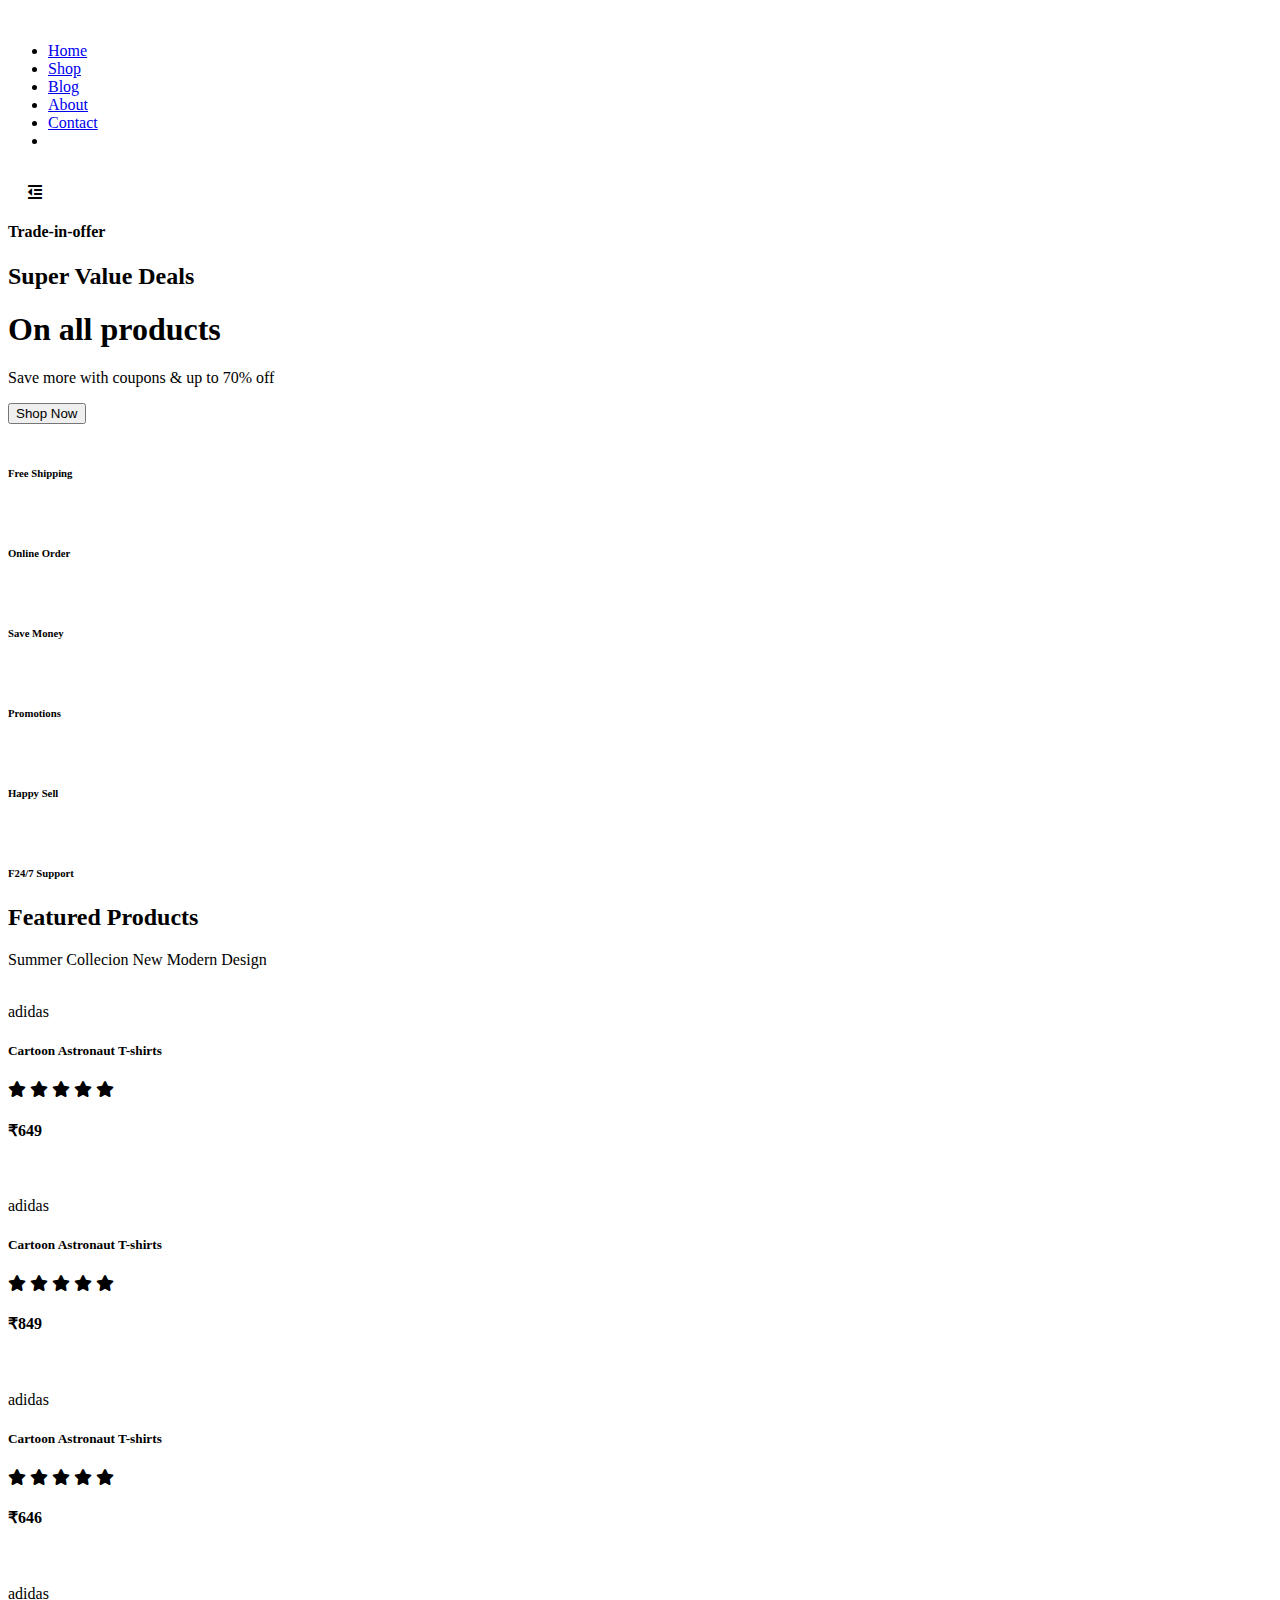
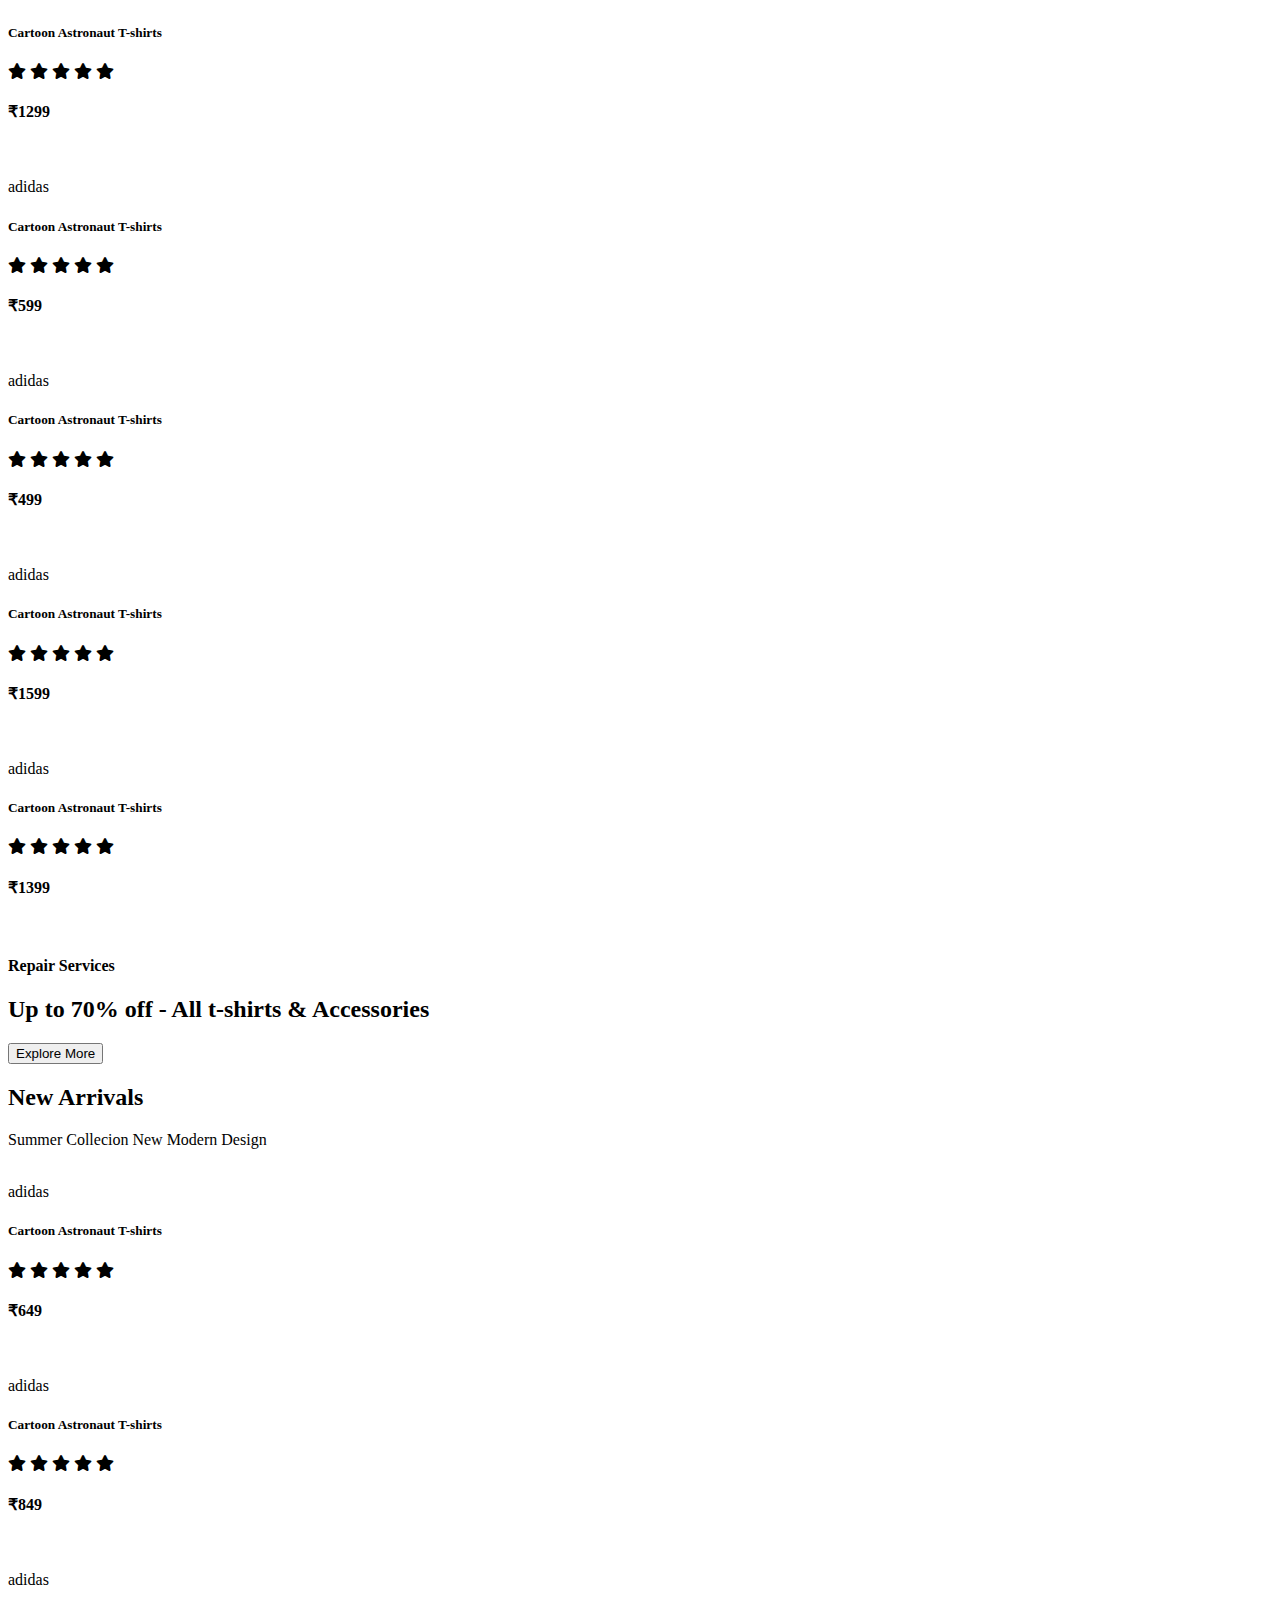
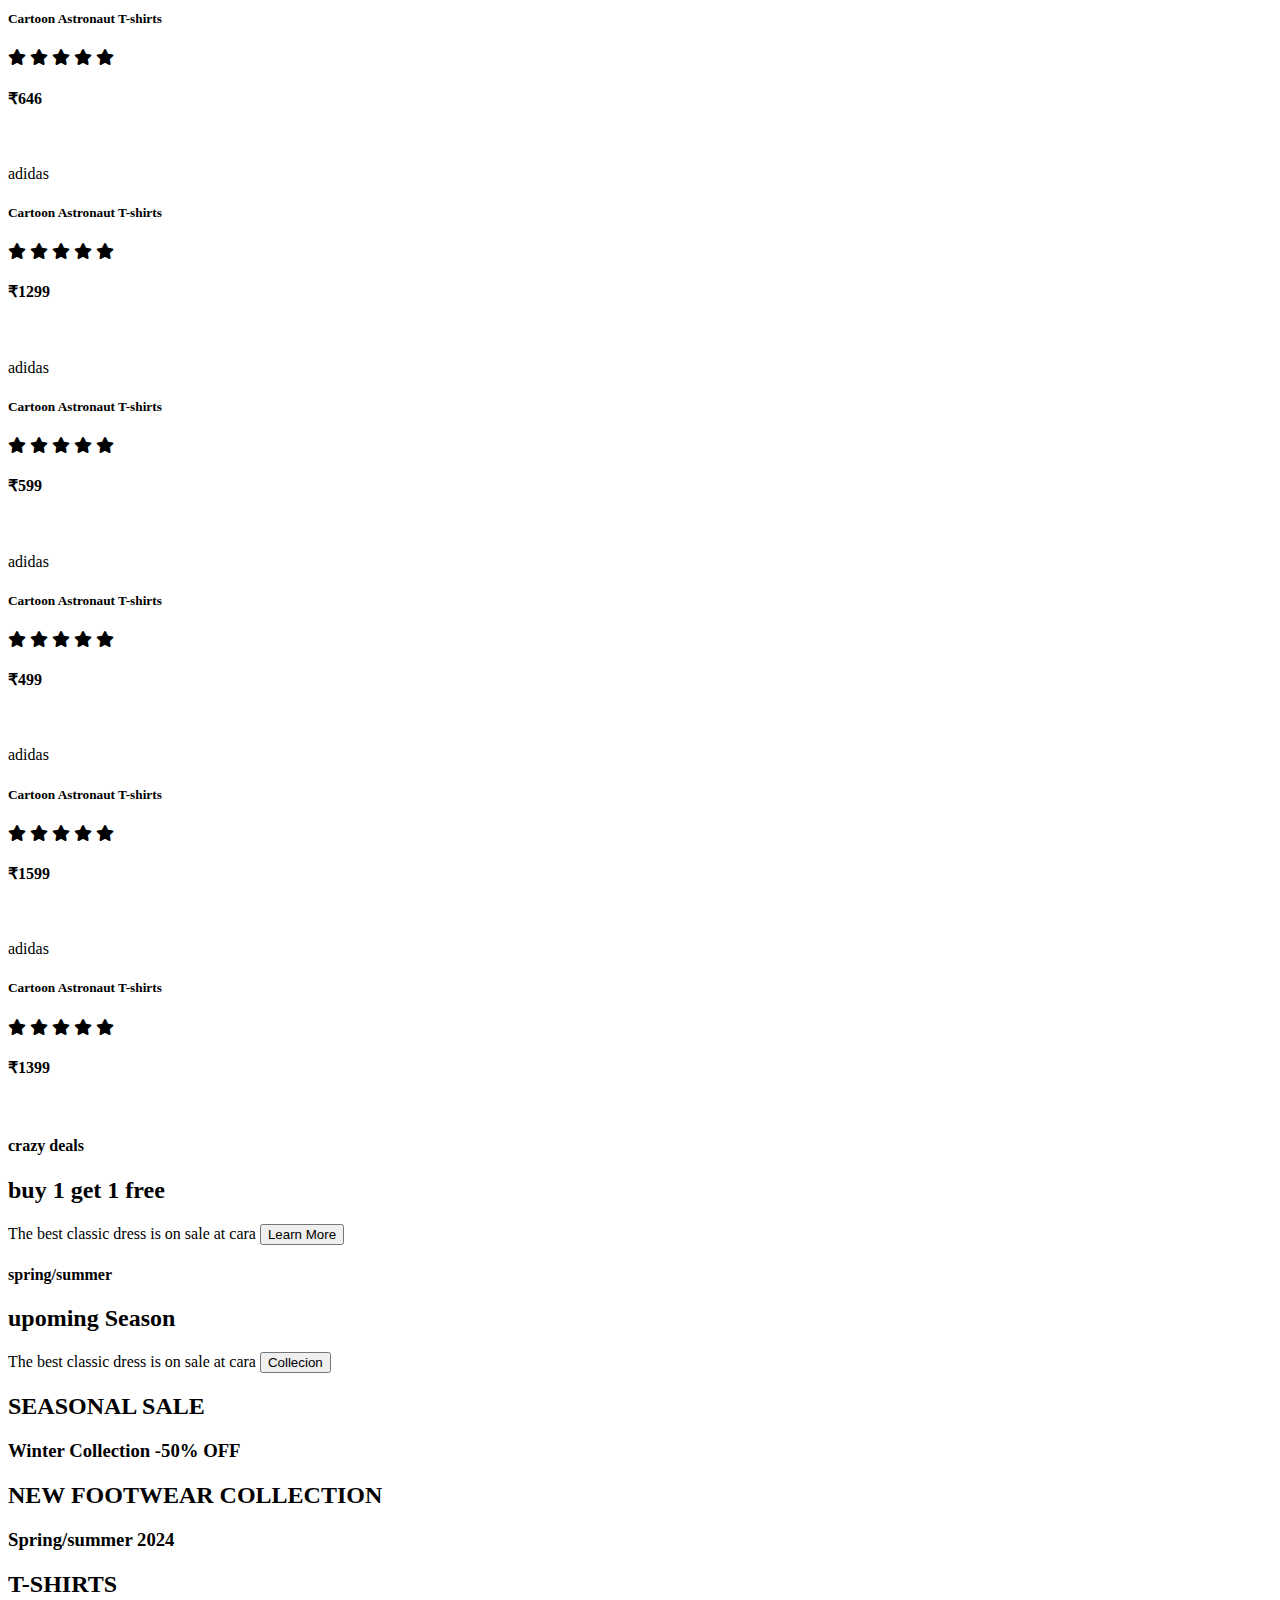
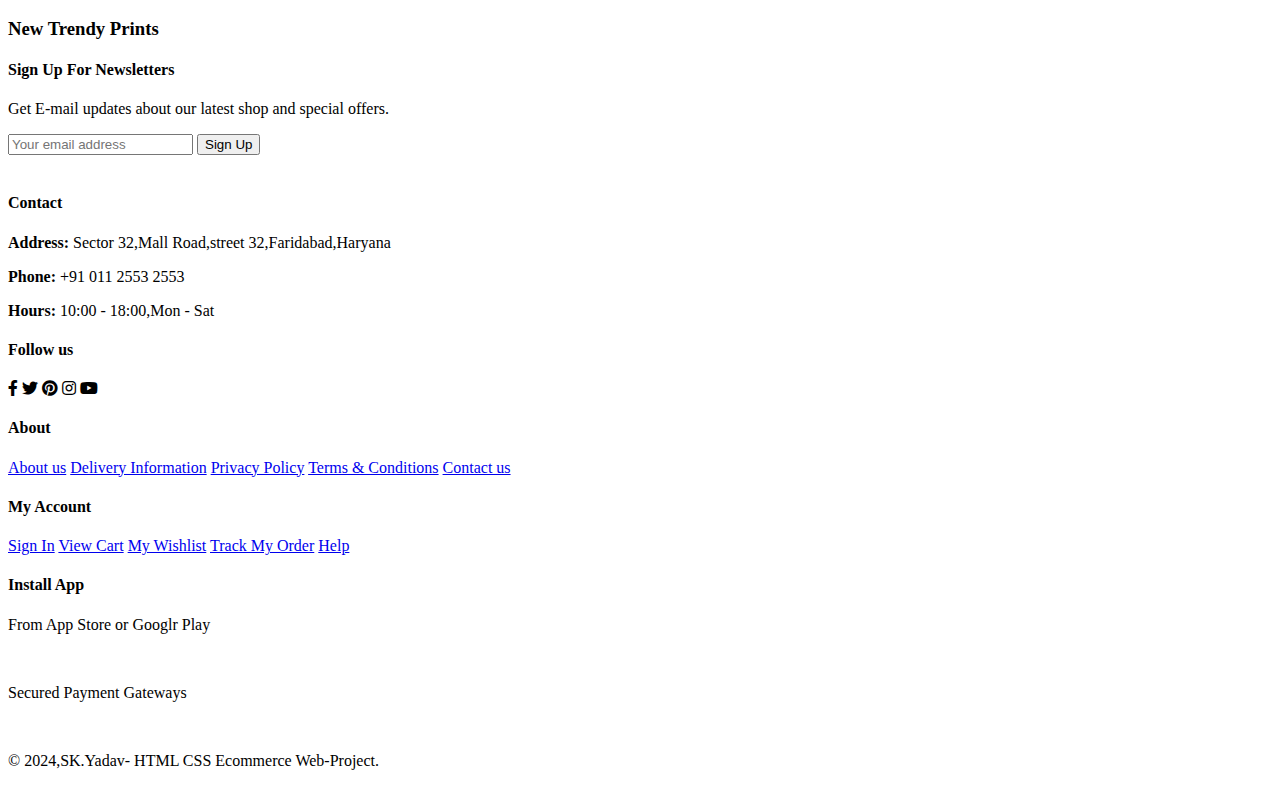
==== index.html @ 60f0b313 "Add files via upload" ====
<!DOCTYPE html>
<html lang="en">
<head>
    <meta charset="UTF-8">
    <meta name="viewport" content="width=device-width, initial-scale=1.0">
   
    <link rel="stylesheet"href="style.css">
    <link rel="stylesheet"href="https://pro.fontawesome.com/releases/v5.10.0/css/all.css"/>
    <title>Project</title>
</head>
<body>
    

    <section id="header">
    <a href="#"><img src="logo.png" class="logo" alt=""></a>
  
<div>
    <ul id="navbar">
        
        <li><a class="active"href="index.html">Home</a></li>
        <li><a href="shop.html">Shop</a></li>
        <li><a href="blog.html">Blog</a></li>
        <li><a href="about.html">About</a></li>
        <li><a href="contact.html">Contact</a></li>
        <li id="lg-bag"><a href="cart.html"><i class ="far fa-shopping-bag"></i></a></li>
        <a href="#" id="close"><i class="far fa-times"></i></a>
    </ul>
</div>
<div id="mobile">
    <a href="cart.html"><i class ="far fa-shopping-bag"></i></a>
    <i id="bar" class="fas fa-outdent"></i>
</div>
</section>

<section id="hero">
    <h4>Trade-in-offer</h4>
    <h2>Super Value Deals</h2>
    <h1>On all products</h1>
    <p>Save more with coupons & up to 70% off</p>
    <button>Shop Now</button>
</section>

<section id="feature"class="section-p1">
    <div class="fe-box">
        <img src="f1.png"alt="">
        <h6>Free Shipping</h6>
    </div>
    <div class="fe-box">
        <img src="f2.png"alt="">
        <h6>Online Order</h6>
    </div>
    <div class="fe-box">
        <img src="f3.png"alt="">
        <h6>Save Money</h6>
    </div>
    <div class="fe-box">
        <img src="f4.png"alt="">
        <h6>Promotions</h6>
    </div>
    <div class="fe-box">
        <img src="f5.png"alt="">
        <h6>Happy Sell</h6>
    </div>
    <div class="fe-box">
        <img src="f6.png"alt="">
        <h6>F24/7 Support</h6>
    </div>
</section>

<section id="product1"class="section-p1">
    <h2>Featured Products</h2>
    <p>Summer Collecion New Modern Design</p>
    <div class="pro-container">
        <div class="pro">
            <img src="f1.jpg" alt="">
            <div class="des">
                <span>adidas</span>
                <h5>Cartoon Astronaut T-shirts</h5>
                <div class="star">
                    <i class="fas fa-star"></i>
                    <i class="fas fa-star"></i>
                    <i class="fas fa-star"></i>
                    <i class="fas fa-star"></i>
                    <i class="fas fa-star"></i>
                </div>
                <h4>₹649</h4>
            </div>
            <a href="#"><i class="fal fa-shopping-cart cart"></i></a>
        </div>

        <div class="pro">
            <img src="f2.jpg" alt="">
            <div class="des">
                <span>adidas</span>
                <h5>Cartoon Astronaut T-shirts</h5>
                <div class="star">
                    <i class="fas fa-star"></i>
                    <i class="fas fa-star"></i>
                    <i class="fas fa-star"></i>
                    <i class="fas fa-star"></i>
                    <i class="fas fa-star"></i>
                </div>
                <h4>₹849</h4>
            </div>
            <a href="#"><i class="fal fa-shopping-cart cart"></i></a>
        </div>

        <div class="pro">
            <img src="f3.jpg" alt="">
            <div class="des">
                <span>adidas</span>
                <h5>Cartoon Astronaut T-shirts</h5>
                <div class="star">
                    <i class="fas fa-star"></i>
                    <i class="fas fa-star"></i>
                    <i class="fas fa-star"></i>
                    <i class="fas fa-star"></i>
                    <i class="fas fa-star"></i>
                </div>
                <h4>₹646</h4>
            </div>
            <a href="#"><i class="fal fa-shopping-cart cart"></i></a>
        </div>

        <div class="pro">
            <img src="f4.jpg" alt="">
            <div class="des">
                <span>adidas</span>
                <h5>Cartoon Astronaut T-shirts</h5>
                <div class="star">
                    <i class="fas fa-star"></i>
                    <i class="fas fa-star"></i>
                    <i class="fas fa-star"></i>
                    <i class="fas fa-star"></i>
                    <i class="fas fa-star"></i>
                </div>
                <h4>₹1299</h4>
            </div>
            <a href="#"><i class="fal fa-shopping-cart cart"></i></a>
        </div>

        <div class="pro">
            <img src="f5.jpg" alt="">
            <div class="des">
                <span>adidas</span>
                <h5>Cartoon Astronaut T-shirts</h5>
                <div class="star">
                    <i class="fas fa-star"></i>
                    <i class="fas fa-star"></i>
                    <i class="fas fa-star"></i>
                    <i class="fas fa-star"></i>
                    <i class="fas fa-star"></i>
                </div>
                <h4>₹599</h4>
            </div>
            <a href="#"><i class="fal fa-shopping-cart cart"></i></a>
        </div>

        <div class="pro">
            <img src="f6.jpg" alt="">
            <div class="des">
                <span>adidas</span>
                <h5>Cartoon Astronaut T-shirts</h5>
                <div class="star">
                    <i class="fas fa-star"></i>
                    <i class="fas fa-star"></i>
                    <i class="fas fa-star"></i>
                    <i class="fas fa-star"></i>
                    <i class="fas fa-star"></i>
                </div>
                <h4>₹499</h4>
            </div>
            <a href="#"><i class="fal fa-shopping-cart cart"></i></a>
        </div>

        <div class="pro">
            <img src="f7.jpg" alt="">
            <div class="des">
                <span>adidas</span>
                <h5>Cartoon Astronaut T-shirts</h5>
                <div class="star">
                    <i class="fas fa-star"></i>
                    <i class="fas fa-star"></i>
                    <i class="fas fa-star"></i>
                    <i class="fas fa-star"></i>
                    <i class="fas fa-star"></i>
                </div>
                <h4>₹1599</h4>
            </div>
            <a href="#"><i class="fal fa-shopping-cart cart"></i></a>
        </div>

        <div class="pro">
            <img src="f8.jpg" alt="">
            <div class="des">
                <span>adidas</span>
                <h5>Cartoon Astronaut T-shirts</h5>
                <div class="star">
                    <i class="fas fa-star"></i>
                    <i class="fas fa-star"></i>
                    <i class="fas fa-star"></i>
                    <i class="fas fa-star"></i>
                    <i class="fas fa-star"></i>
                </div>
                <h4>₹1399</h4>
            </div>
            <a href="#"><i class="fal fa-shopping-cart cart"></i></a>
        </div>

    </div>
</section>

<section id="banner"class="section-m1">
<h4>Repair Services</h4>
<h2>Up to <span>70% off</span> - All t-shirts & Accessories</h2>
<button class="normal">Explore More</button>
</section>

<section id="product1"class="section-p1">
    <h2>New Arrivals</h2>
    <p>Summer Collecion New Modern Design</p>
    
    <div class="pro-container">
        <div class="pro">
            <img src="n1.jpg" alt="">
            <div class="des">
                <span>adidas</span>
                <h5>Cartoon Astronaut T-shirts</h5>
                <div class="star">
                    <i class="fas fa-star"></i>
                    <i class="fas fa-star"></i>
                    <i class="fas fa-star"></i>
                    <i class="fas fa-star"></i>
                    <i class="fas fa-star"></i>
                </div>
                <h4>₹649</h4>
            </div>
            <a href="#"><i class="fal fa-shopping-cart cart"></i></a>
        </div>

        <div class="pro">
            <img src="n2.jpg" alt="">
            <div class="des">
                <span>adidas</span>
                <h5>Cartoon Astronaut T-shirts</h5>
                <div class="star">
                    <i class="fas fa-star"></i>
                    <i class="fas fa-star"></i>
                    <i class="fas fa-star"></i>
                    <i class="fas fa-star"></i>
                    <i class="fas fa-star"></i>
                </div>
                <h4>₹849</h4>
            </div>
            <a href="#"><i class="fal fa-shopping-cart cart"></i></a>
        </div>

        <div class="pro">
            <img src="n3.jpg" alt="">
            <div class="des">
                <span>adidas</span>
                <h5>Cartoon Astronaut T-shirts</h5>
                <div class="star">
                    <i class="fas fa-star"></i>
                    <i class="fas fa-star"></i>
                    <i class="fas fa-star"></i>
                    <i class="fas fa-star"></i>
                    <i class="fas fa-star"></i>
                </div>
                <h4>₹646</h4>
            </div>
            <a href="#"><i class="fal fa-shopping-cart cart"></i></a>
        </div>

        <div class="pro">
            <img src="n4.jpg" alt="">
            <div class="des">
                <span>adidas</span>
                <h5>Cartoon Astronaut T-shirts</h5>
                <div class="star">
                    <i class="fas fa-star"></i>
                    <i class="fas fa-star"></i>
                    <i class="fas fa-star"></i>
                    <i class="fas fa-star"></i>
                    <i class="fas fa-star"></i>
                </div>
                <h4>₹1299</h4>
            </div>
            <a href="#"><i class="fal fa-shopping-cart cart"></i></a>
        </div>

        <div class="pro">
            <img src="n5.jpg" alt="">
            <div class="des">
                <span>adidas</span>
                <h5>Cartoon Astronaut T-shirts</h5>
                <div class="star">
                    <i class="fas fa-star"></i>
                    <i class="fas fa-star"></i>
                    <i class="fas fa-star"></i>
                    <i class="fas fa-star"></i>
                    <i class="fas fa-star"></i>
                </div>
                <h4>₹599</h4>
            </div>
            <a href="#"><i class="fal fa-shopping-cart cart"></i></a>
        </div>

        <div class="pro">
            <img src="n6.jpg" alt="">
            <div class="des">
                <span>adidas</span>
                <h5>Cartoon Astronaut T-shirts</h5>
                <div class="star">
                    <i class="fas fa-star"></i>
                    <i class="fas fa-star"></i>
                    <i class="fas fa-star"></i>
                    <i class="fas fa-star"></i>
                    <i class="fas fa-star"></i>
                </div>
                <h4>₹499</h4>
            </div>
            <a href="#"><i class="fal fa-shopping-cart cart"></i></a>
        </div>

        <div class="pro">
            <img src="n7.jpg" alt="">
            <div class="des">
                <span>adidas</span>
                <h5>Cartoon Astronaut T-shirts</h5>
                <div class="star">
                    <i class="fas fa-star"></i>
                    <i class="fas fa-star"></i>
                    <i class="fas fa-star"></i>
                    <i class="fas fa-star"></i>
                    <i class="fas fa-star"></i>
                </div>
                <h4>₹1599</h4>
            </div>
            <a href="#"><i class="fal fa-shopping-cart cart"></i></a>
        </div>

        <div class="pro">
            <img src="n8.jpg" alt="">
            <div class="des">
                <span>adidas</span>
                <h5>Cartoon Astronaut T-shirts</h5>
                <div class="star">
                    <i class="fas fa-star"></i>
                    <i class="fas fa-star"></i>
                    <i class="fas fa-star"></i>
                    <i class="fas fa-star"></i>
                    <i class="fas fa-star"></i>
                </div>
                <h4>₹1399</h4>
            </div>
            <a href="#"><i class="fal fa-shopping-cart cart"></i></a>
        </div>

    </div>
</section>

<section id="sm-banner"class="section-p1">
    <div class="banner-box">
        <h4>crazy deals</h4>
        <h2>buy 1 get 1 free</h2>
        <span>The best classic dress is on sale at cara</span>
        <button class="white">Learn More</button>
    </div>
    <div class="banner-box banner-box2">
        <h4>spring/summer</h4>
        <h2>upoming Season</h2>
        <span>The best classic dress is on sale at cara</span>
        <button class="white">Collecion</button>
    </div>
</section>

<section id="banner3">
    <div class="banner-box ">
        <h2>SEASONAL SALE</h2>
        <h3>Winter Collection -50% OFF</h3>  
        
    </div>
    <div class="banner-box banner-box2">
        <h2>NEW FOOTWEAR COLLECTION</h2>
        <h3>Spring/summer 2024</h3>  
        
    </div>
    <div class="banner-box banner-box3">
        <h2>T-SHIRTS</h2>
        <h3>New Trendy Prints</h3>  
        
    </div>
</section>

<section id="newsletter"class="section-p1 section-m1">
    <div class="newstext">
        <h4>Sign Up For Newsletters</h4>
        <p>Get E-mail updates about our latest shop and <span>special offers.</span> </p>
    </div>
    <div class="form">
        <input type="text" placeholder="Your email address">
        <button class="normal">Sign Up</button>

    </div>
</section>

<footer class="section-p1 ">
    <div class="col">
        <img class="logo"src="logo.png" alt="">
        <h4>Contact</h4>
        <p><strong>Address: </strong> Sector 32,Mall Road,street 32,Faridabad,Haryana</p>
        <p><strong>Phone: </strong> +91 011 2553 2553</p>
        <p><strong>Hours: </strong> 10:00 - 18:00,Mon - Sat</p>
        <div class="follow">
            <h4>Follow us</h4>
            <div class="icon">
                <i class="fab fa-facebook-f"></i>
                <i class="fab fa-twitter"></i>
                <i class="fab fa-pinterest"></i>
                <i class="fab fa-instagram"></i>
                <i class="fab fa-youtube"></i>
                
            </div>
        </div>
    </div>
    <div class="col">
        <h4>About</h4>
        <a href="#">About us</a>
        <a href="#">Delivery Information</a>
        <a href="#">Privacy Policy</a>
        <a href="#">Terms & Conditions</a>
        <a href="#">Contact us</a>
    </div>

    <div class="col">
        <h4>My Account</h4>
        <a href="#">Sign In</a>
        <a href="#">View Cart</a>
        <a href="#">My Wishlist</a>
        <a href="#">Track My Order</a>
        <a href="#">Help</a>
    </div>

    <div class="col install">
    <h4>Install App</h4>
    <p>From App Store or Googlr Play</p>
    <div class="row">
        <img src="app.jpg"alt="">
        <img src="play.jpg"alt="">
        
    </div>
    <p>Secured Payment Gateways</p>
    <img src="pay.png"alt="">
    </div>
    <div class="copyright">
        <p>© 2024,SK.Yadav- HTML CSS Ecommerce Web-Project.</p>
    </div>

</footer>

<script src="script.js"></script>

</body>
</html>
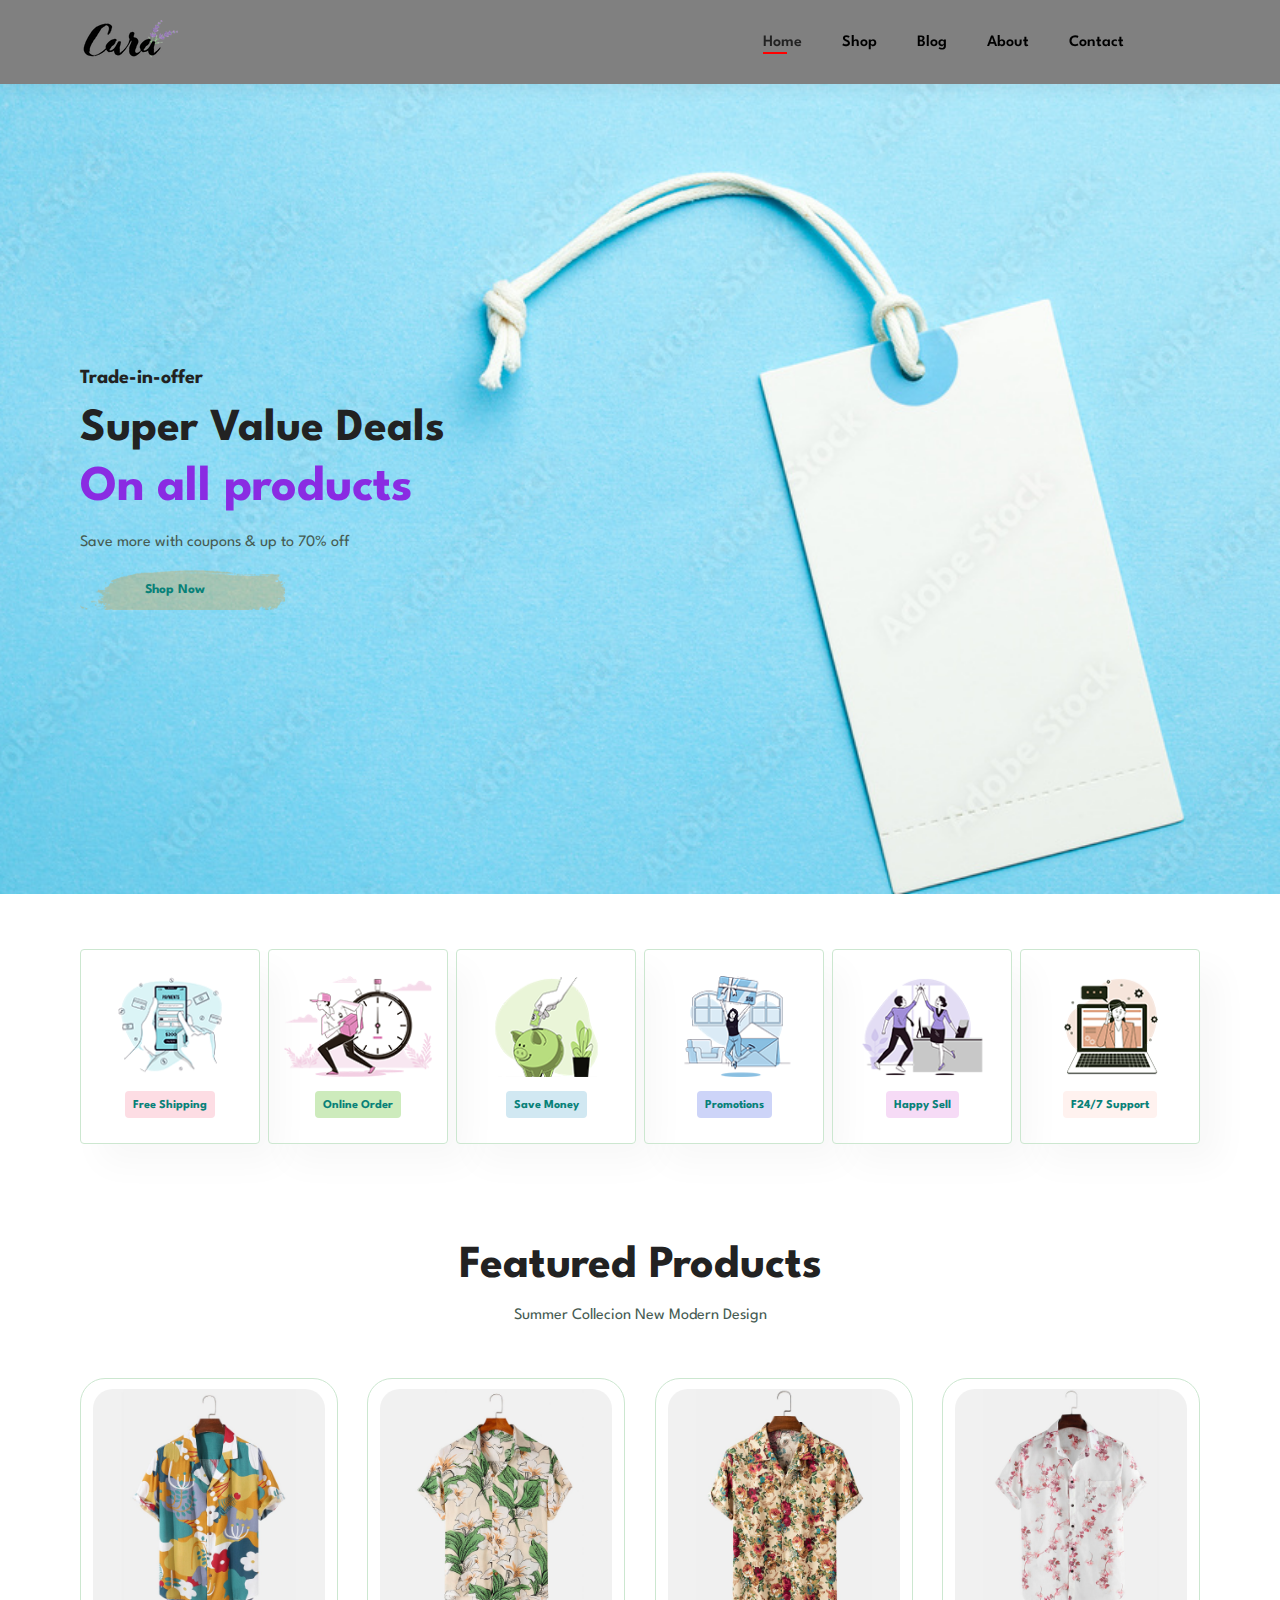
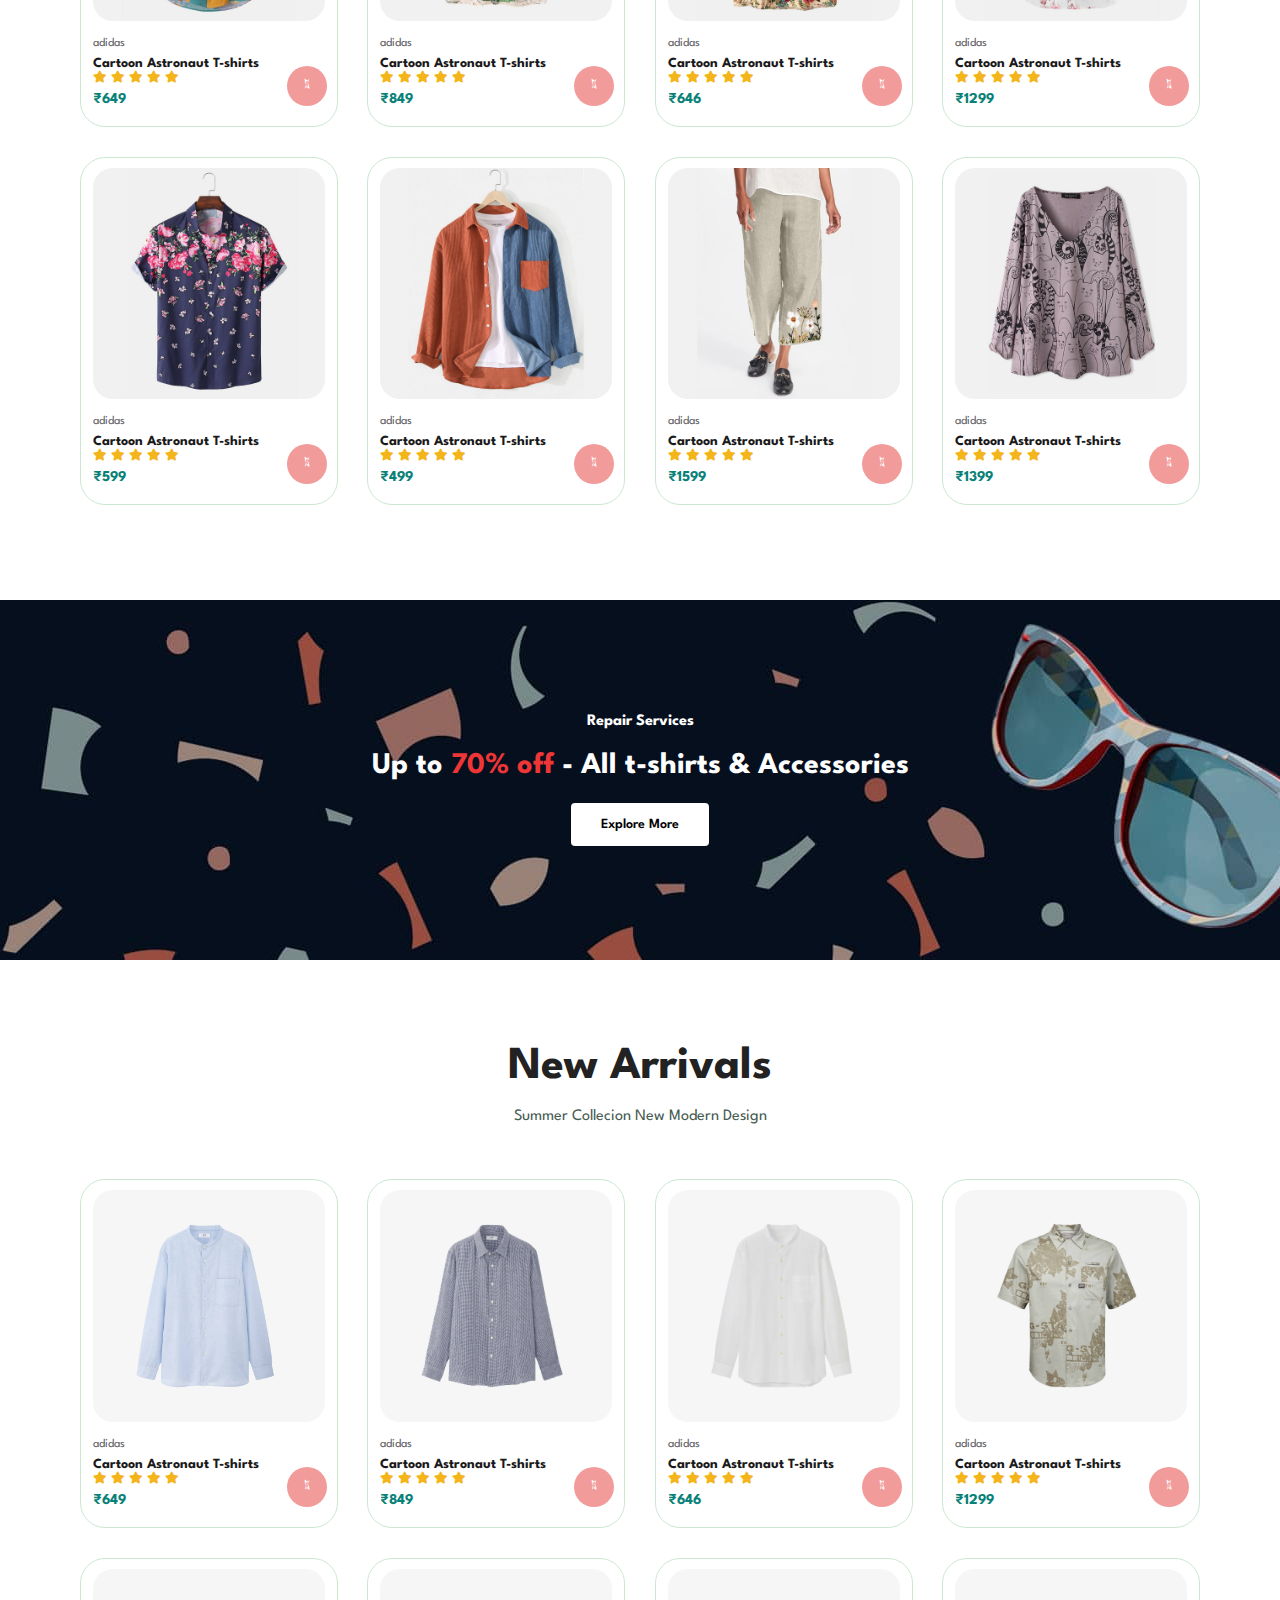
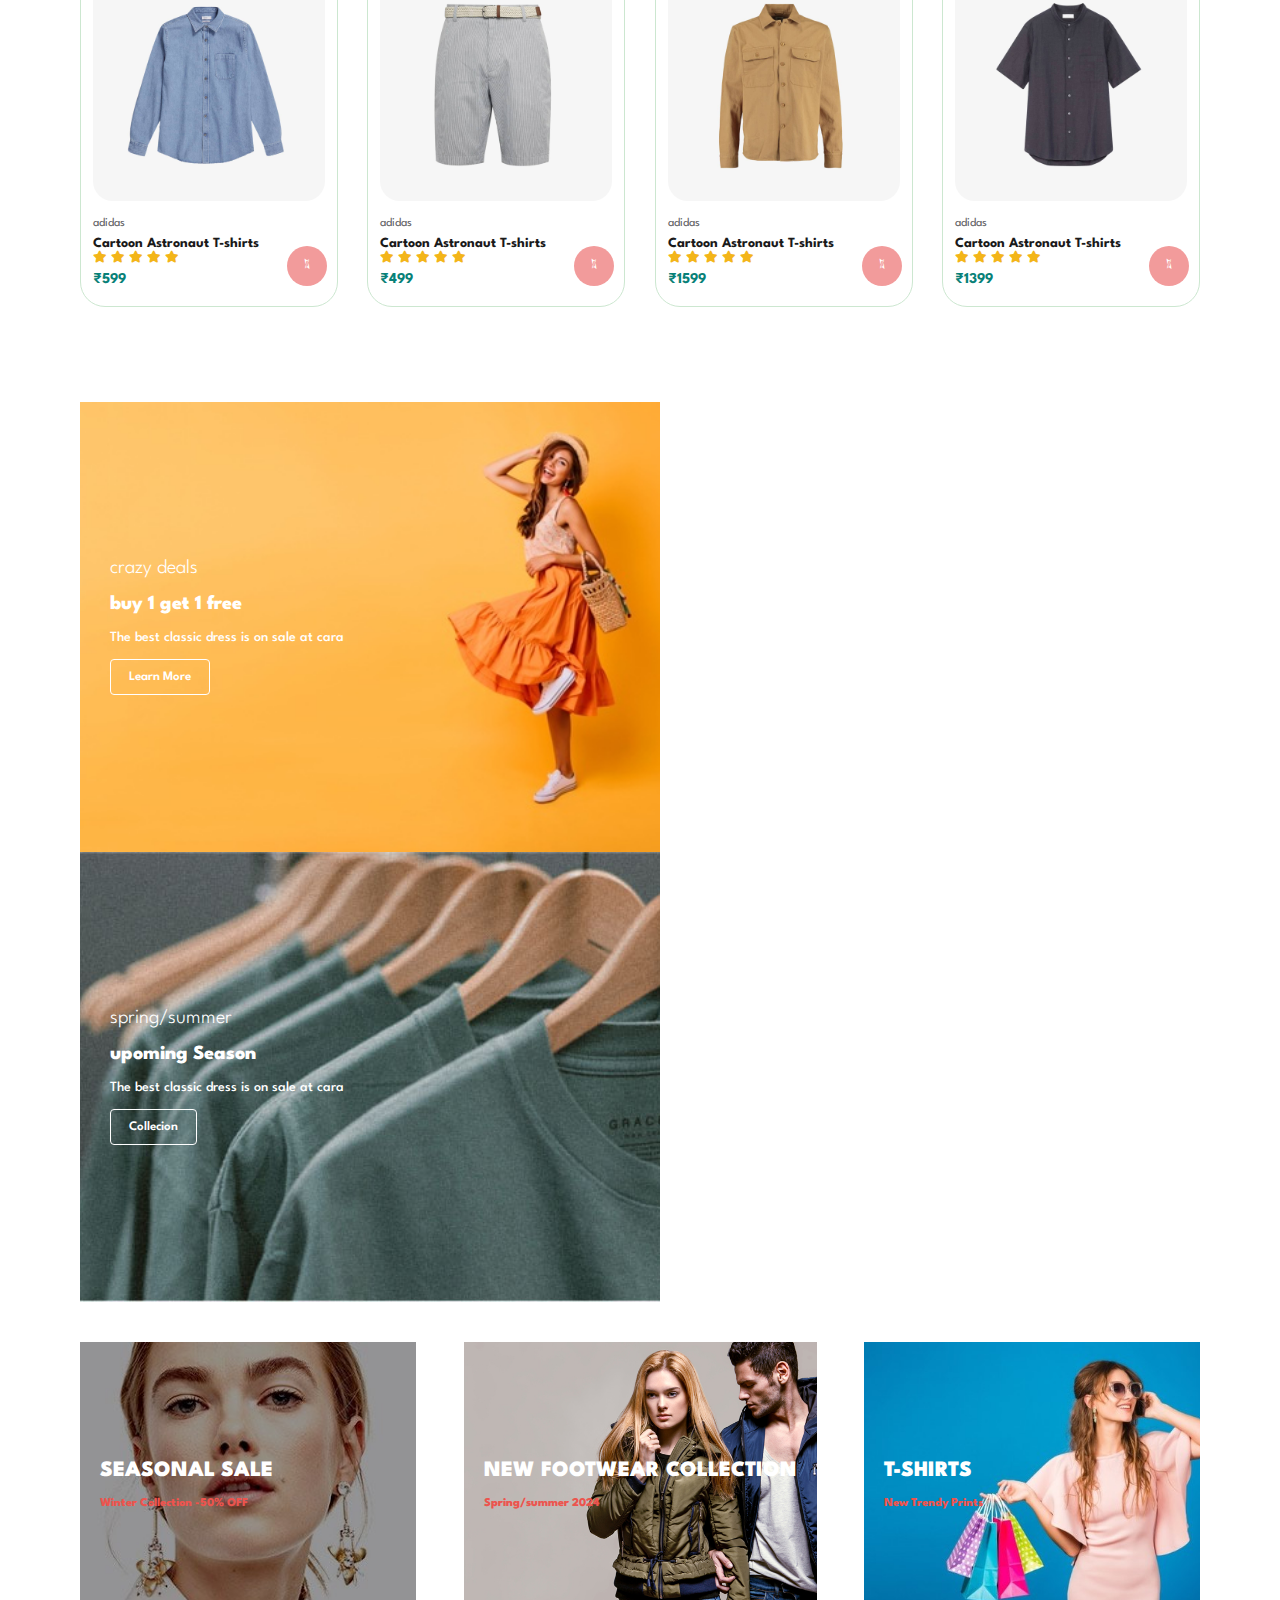
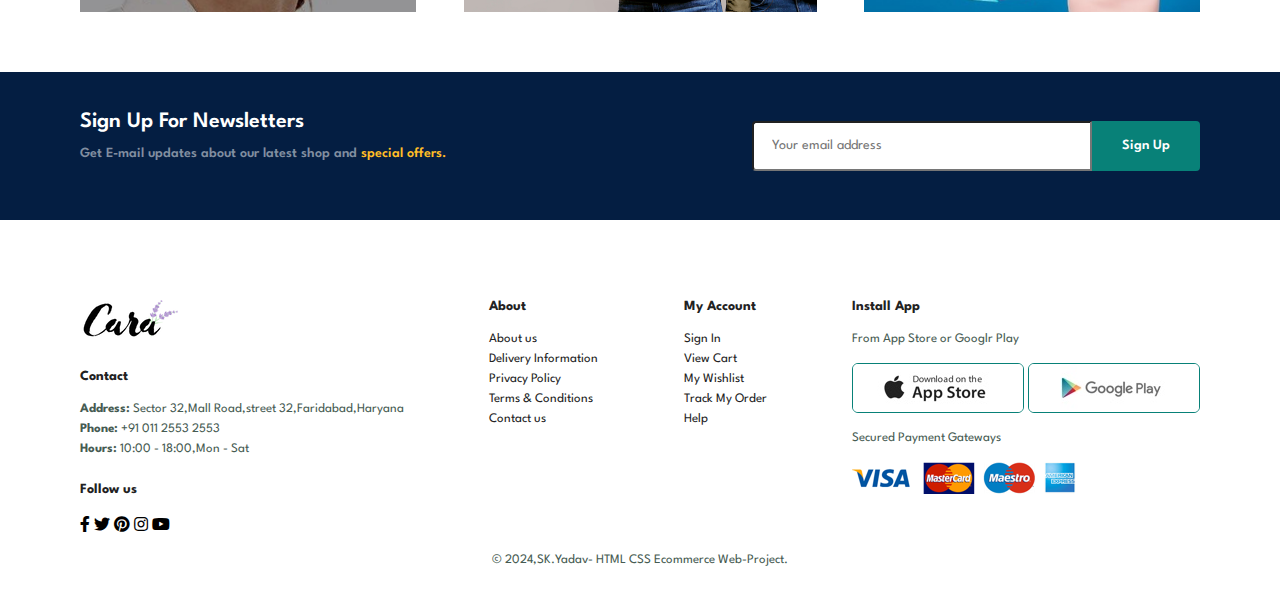
==== commit 1d0611af: "Update index.html" ====
--- a/index.html
+++ b/index.html
@@ -6,7 +6,7 @@
    
     <link rel="stylesheet"href="style.css">
     <link rel="stylesheet"href="https://pro.fontawesome.com/releases/v5.10.0/css/all.css"/>
-    <title>Project</title>
+    <title>Online Shopping App</title>
 </head>
 <body>
     
@@ -462,4 +462,4 @@
 <script src="script.js"></script>
 
 </body>
-</html>+</html>
--- a/style.css
+++ b/style.css
@@ -0,0 +1,709 @@
+@import url("https://fonts.googleapis.com/css2?family=Spartan:wght@100;200;300;400;500;600;700;800;900&display=swap");
+* {
+  margin: 0;
+  padding: 0;
+  box-sizing: border-box;
+  font-family: "Spartan", sans-serif;
+}
+
+html {
+  scroll-behavior: smooth;
+}
+
+/* Global Styles */
+
+h1 {
+  font-size: 50px;
+  line-height: 64px;
+  color: #222;
+}
+
+h2 {
+  font-size: 46px;
+  line-height: 54px;
+  color: #222;
+}
+
+h4 {
+  font-size: 20px;
+  color: #222;
+}
+
+h6 {
+  font-weight: 700;
+  font-size: 12px;
+}
+
+p {
+  font-size: 16px;
+  color: #465b52;
+  margin: 15px 0 20px 0;
+}
+
+.section-p1 {
+  padding: 40px 80px;
+}
+
+.section-m1 {
+  margin: 40px 0;
+}
+
+button.normal{
+  font-size: 14px;
+  font-weight: 600;
+  padding: 15px 30px;
+  color:#000;
+  background-color:#fff ;
+  border: none;
+  border-radius: 4px;
+  cursor: pointer;
+  outline: none;
+  transition: 0.2s;
+}
+
+button.white{
+  font-size: 13px;
+  font-weight: 600;
+  padding: 11px 18px;
+  color:white;
+  background-color:transparent ;
+  border: 1px solid white;
+  border-radius: 4px;
+  cursor: pointer;
+  outline: none;
+  transition: 0.2s;
+}
+ 
+body {
+  width: 100%;
+}
+
+
+#header {
+    display: flex;
+    align-items: center;
+    justify-content: space-between;
+    padding: 20px 80px;
+    
+    background-color:grey;
+    box-shadow: 0 5px 15px rgba(0, 0, 0, 0.06);
+    z-index: 999;
+    position: sticky;
+    top: 0;
+    left: 0;
+}
+
+#navbar{
+   display: flex;
+   align-items: center;
+   justify-content: center;
+}
+
+#navbar li{
+  list-style: none;
+  padding: 0 20px;
+  position: relative;
+
+}
+
+#navbar li a{
+  text-decoration: none;
+  font-size: 16px;
+  font-weight: 600;
+  color:black;
+  transition: 0.3s ease;
+}
+
+#navbar li a:hover,
+#navbar li a.active{
+  color:#222;
+}
+
+#mobile{
+  display: none;
+  align-items: center;
+}
+
+#close{
+  display: none;
+}
+
+
+#navbar li a.active::after,
+#navbar li a:hover::after{
+  content:"";
+  width:30%;
+  height:2px;
+  background: red;
+  position: absolute;
+  bottom: -4px;
+  left:20px;
+}
+
+#hero{
+  background-image: url(tag.png);
+  height: 90vh ;
+  width: 100% ;
+  background-size: cover;
+  background-position: top 25%  right 0;
+  display: flex;
+  align-items: flex-start;
+  justify-content: center;
+  padding: 0 80px;
+  flex-direction: column;
+}
+
+#hero h4{
+  padding-bottom: 15px;
+}
+
+#hero h1{
+  color:blueviolet;
+}
+
+#hero button{
+  background-image: url("button.png");
+  background-color: transparent;
+  color:#088178;
+  border:0;
+  padding: 14px 80px 14px 65px;
+  background-repeat: no-repeat;
+  cursor: pointer;
+  font-weight:700;
+  font-style: 15px;
+
+}
+
+#feature{
+  display:flex;
+  align-items:center;
+  justify-content:space-between;
+  flex-wrap:wrap;
+
+}
+
+#feature .fe-box{
+  width:180px;
+  text-align:center;
+  padding:25px 15px;
+  box-shadow:20px 20px 34px rgba(0,0,0,0.03);
+  border:1px solid #cce7d0;
+  border-radius:4px;
+  margin:15px 0; 
+}
+
+#feature .fe-box:hover{
+  box-shadow:10px 10px 54px rgba(70,62,221,0.3);
+
+}
+
+#feature .fe-box img{
+  width:100%;
+  margin-bottom:10px;
+}
+
+#feature .fe-box h6{
+  display:inline-block;
+  padding:9px 8px 6px 8px;
+  line-height:1;
+  border-radius:4px;
+  color:#088178;
+  background-color:#fddde4;
+}
+
+#feature .fe-box:nth-child(2) h6 {
+  background-color:#cdebbc;
+
+}
+
+#feature .fe-box:nth-child(3) h6{
+  background-color:#d1e8f2;
+}
+
+#feature .fe-box:nth-child(4) h6{
+  background-color:#cdd4f8;
+}
+
+#feature .fe-box:nth-child(5) h6{
+  background-color:#f6dbf6;
+}
+
+
+#feature .fe-box:nth-child(6) h6{
+  background-color:#fff2ef;
+}
+
+
+
+#product1{
+  text-align:center;
+}
+
+#product1 .pro-container {
+  display: flex;
+  justify-content: space-between;
+  padding-top: 20px;
+  flex-wrap:wrap;
+
+}
+
+#product1 .pro{
+  width:23%;
+  min-width:250px;
+  padding:10px 12px;
+  border:1px solid #cce7d0;
+  border-radius:25px;
+  cursor:pointer;
+  box-shadow:20px 20px 30px rgba(0,0,0,0.0.3);
+  margin:15px 0;
+  transition:0.2s ease;
+  position: relative;
+
+
+}
+#product1 .pro:hover{
+  box-shadow:20px 20px 30px rgba(0,0,0,0.2);
+
+}
+#product1 .pro .des{
+  text-align:start;
+  padding:10px 0;
+
+}
+#product1 .pro .des span{
+  color:#606063;
+  font-size:12px;
+}
+
+#product1 .pro .des h5{
+  padding-top:7px;
+  color:#1a1a1a;
+  font-size:14px;
+
+}
+#product1 .pro .des i{
+  font-size:12px;
+  color:rgb(243,181,25);
+}
+
+#product1 .pro img{
+  width:100%;
+  border-radius:20px;
+}
+
+#product1 .pro .des h4{
+  padding-top: 7px;
+  font-size:15px;
+  font-weight: 700px;
+  color:#088178;
+}
+
+#product1 .pro .cart{
+width: 40px;
+height: 40px;
+line-height: 40px;
+border-radius: 50px;
+background-color: rgb(242, 155, 155);
+font-weight: 500px;
+color:white;
+position: absolute;
+bottom: 20px;
+right: 10px;
+}
+
+#banner{
+  display: flex;
+  flex-direction: column;
+  justify-content: center;
+  text-align: center;
+  align-items: center;
+  background-image:url("b2.jpg") ;
+  width: 100%;
+  height: 40vh;
+  background-size: cover;
+  background-position: center;
+  
+}
+
+#banner h4{
+  color:white;
+  font-size: 16px;
+}
+
+#banner h2{
+  color:white;
+  font-size: 30px;
+  padding: 10px 0;
+}
+
+#banner h2 span{
+  color:#ef3636;
+}
+
+#banner button:hover{
+  background: #088178;
+  color:#fff;
+
+}
+
+#sm-banner{
+  display: flex;
+  justify-content: space-between;
+  flex-wrap: wrap;
+}
+
+#sm-banner .banner-box{
+  display: flex;
+  flex-direction: column;
+  justify-content: center;
+ 
+  align-items: flex-start;
+  background-image:url("b17.jpg") ;
+  min-width: 580px;
+  height: 50vh;
+  background-size: cover;
+  background-position: center;
+  padding: 30px;
+}
+
+#sm-banner .banner-box2{
+  background-image:url("b10.jpg") ;
+}
+
+#banner3{
+  display: flex;
+  justify-content: space-between;
+  flex-wrap: wrap;
+  padding: 0 80px;
+}
+
+#banner3 .banner-box{
+    display: flex;
+    flex-direction: column;
+    justify-content: center;
+    align-items: flex-start;
+    background-image:url("b7.jpg") ;
+    min-width: 30%;
+    height: 30vh;
+    background-size: cover;
+    background-position: center;
+    padding: 20px;
+    margin-bottom: 20px;
+}
+
+#banner3 .banner-box2{
+  background-image:url("b4.jpg") ;
+}
+
+#banner3 .banner-box3{
+  background-image:url("b18.jpg") ; 
+}
+
+#banner3 h2{
+  color: white;
+  font-weight: 900;
+  font-size: 22px;
+
+}
+
+#banner3 h3{
+  color: #ec544e;
+  font-weight: 800;
+  font-size: 12px;
+  
+}
+
+#sm-banner h4{
+  color:white;
+  font-size: 20px;
+  font-weight: 300;
+}
+
+#sm-banner h2{
+  color:white;
+  font-size: 20px;
+  font-weight: 800;
+}
+
+#sm-banner span{
+  color:white;
+  font-size: 14px;
+  font-weight: 500;
+  padding-bottom: 15px;
+}
+
+#sm-banner .banner-box:hover button{
+  background-color: #088178;
+border: 1px solid #088178;
+}
+
+#newsletter{
+  display: flex;
+  justify-content: space-between;
+  flex-wrap: wrap;
+  align-items: center;
+  background-image: url("b14.png");
+  background-repeat: no-repeat;
+  background-color: #041e42;
+}
+
+#newsletter h4{
+  font-size: 22px;
+  font-weight: 600;
+  color: white;
+
+}
+
+#newsletter p{
+  font-size: 14px;
+  font-weight: 600;
+  color: #818ea0;
+}
+
+#newsletter p span{
+  color: #ffbd27;
+}
+
+#newsletter .form{
+  display: flex;
+  width: 40%;
+}
+
+#newsletter input{
+  height:3.125rem;
+  padding: 0 1.25em;
+  font-size: 14px;
+  width: 100%;
+  border: 1pxsolid transparent;
+  border-radius: 4px;
+  outline: none;
+  border-top-right-radius: 0;
+  border-bottom-right-radius: 0;
+}
+
+#newsletter button{
+  background-color: #088178;
+color: white;
+white-space: nowrap;
+border-top-left-radius: 0;
+border-bottom-left-radius: 0;
+}
+
+footer{
+  display: flex;
+  justify-content: space-between;
+  flex-wrap: wrap;
+}
+
+footer .col{
+  display: flex;
+  flex-direction: column;
+  align-items: flex-start;
+  margin-bottom: 20px;
+} 
+
+footer .logo{
+  margin-bottom: 30px;
+
+}
+
+footer h4{
+  font-size: 14px;
+  padding-bottom: 20px;
+}
+
+footer p{
+  font-size: 13px;
+  margin: 0 0 8px;
+
+}
+
+footer a{
+  font-size: 13px;
+  text-decoration: none;
+  color: #222;
+  margin-bottom:10px;
+  margin: 0 0 8px;
+  
+}
+
+footer .follow{
+  margin-top: 20px;
+
+}
+footer .folow i{
+color: #465b52;
+padding-right:4px ;
+cursor: pointer;
+}
+
+footer .install .row img{
+  border: 1px solid #088178;
+  border-radius: 6px; 
+
+}
+
+footer .install img{
+margin: 10px 0 15px 0;
+
+}
+
+footer .follow i:hover,
+footer a:hover{
+  color:#088178;
+
+}
+
+footer .copyright{
+  width: 100%;
+  text-align-last: center;
+}
+
+@media (max-width:799px){
+  .section-p1{
+    padding: 40px 40px;
+  }
+#navbar{
+  display: flex;
+  flex-direction: column;
+  align-items: flex-start;
+  justify-content: flex-start;
+  position: fixed;
+  top: o;
+  right: -300px;
+  height: 100vh;
+  width: 300px;
+  background-color: #e3e6f3;
+  box-shadow: 0 40px 60px rgba(0,0,0,0.1);
+  padding: 80px 0 0 10px;
+  transition:0.3s ;
+}
+
+#navbar.active{
+  right:0px;
+}
+
+#navbar li{
+  margin-bottom: 25px;
+
+
+}
+
+#mobile{
+  display: flex;
+  align-items: center;
+}
+
+#mobile i{
+  color:#1a1a1a;
+  font-size: 24px;
+  padding-left: 20px;
+}
+#close{
+  display: initial;
+  position: absolute;
+  top: 30px;
+  left: 30px;
+  color: #222;
+  font-size: 24px;
+
+}
+
+#lg-bag{
+  display: none;
+}
+
+#hero{
+  height: 70vh ;
+  padding: 0 80px;
+  background-position:top 30%  right 30%;
+}
+#feature{
+  justify-content: center;
+  
+}
+#feature .fe-box{
+  margin:15px 15px;
+
+}
+#product1 .pro-container{
+ justify-content: center;
+
+}
+#product1 .pro{
+  margin: 15px ;
+
+}
+#banner{
+  height: 20vh;
+}
+#sm-banner .banner-box{
+  min-width: 100%;
+  height: 30vh;
+}
+#banner3 {
+  padding: 0 40px;
+
+}
+#banner3 .banner-box{
+width: 28%;
+}
+#newsletter .form{
+  width: 70%;
+}
+}
+
+@media(max-width:477px) {
+  .section-p1{
+    padding: 20px;
+  }
+  #header{
+    padding: 10px 30px;
+  }
+  h1{
+    font-size: 38px;
+  }
+h2{
+  font-size: 32px;
+}
+  #hero{
+    padding: 0 20px;
+    background-position: 55%;
+
+  }
+  #feature{
+    justify-content: space-between;
+  }
+  #feature .fe-box {
+    width:155px;
+    margin:0 0 15px 0;
+  }
+  #product1.pro{
+    width: 100%;
+  }
+  #banner{
+    height: 40vh;
+  }
+  #sm-banner .banner-box{
+    height: 40vh;
+
+  }
+  #sm-banner .banner-box2{
+    margin-top: 20px;
+  }
+  #banner3{
+    padding: 0 20px;
+  }
+  #banner3 .banner-box{
+    width: 100%;
+  }
+  #newsletter{
+    padding: 40px 20px;
+  }
+  #newsletter .form{
+    width: 100%;
+  }
+  footer .copyright{
+    text-align: start;
+  }
+}
